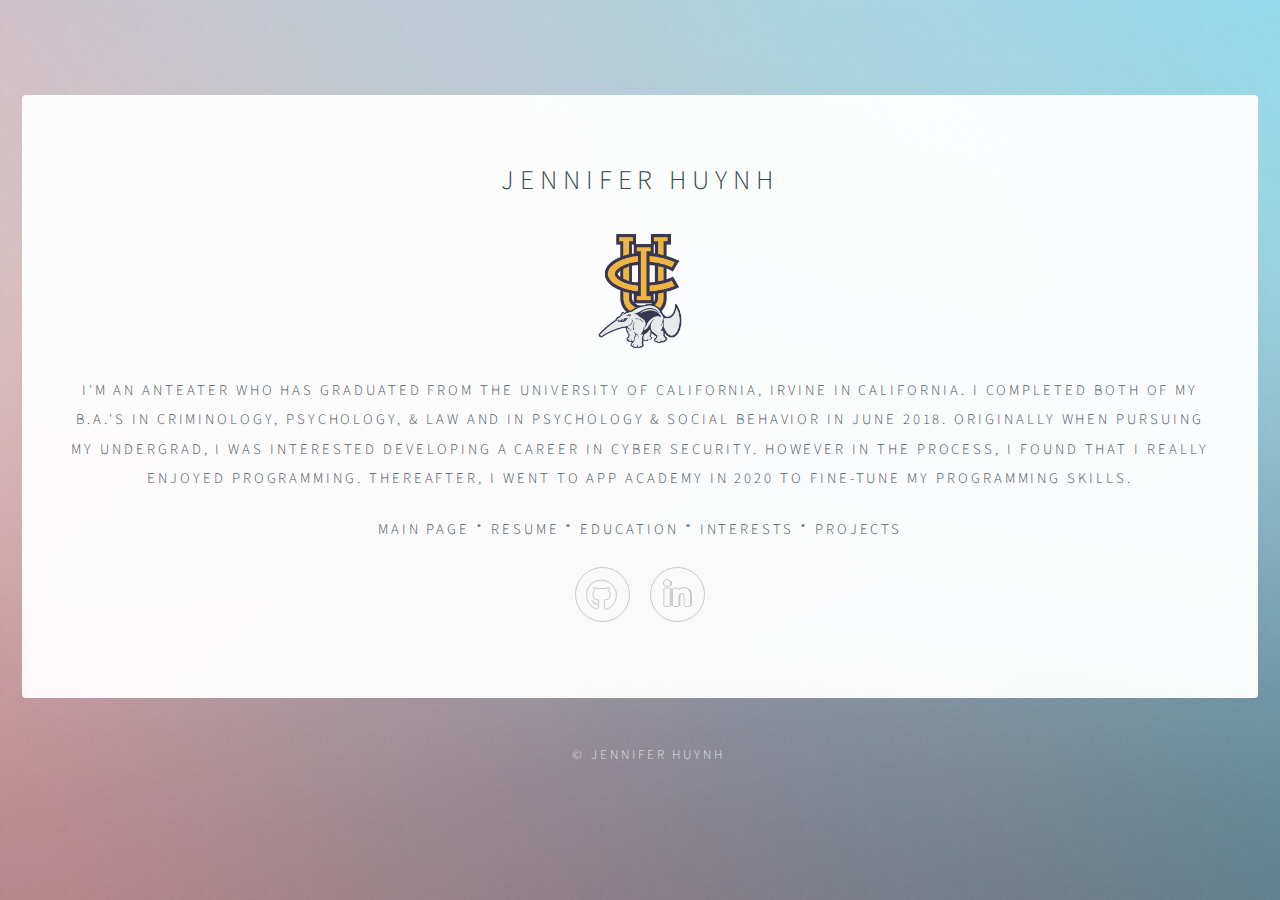
==== education.html @ b7edc80c "Adding interests and projects" ====
<!DOCTYPE HTML>

<html>

<head>
  <title>Jennifer Huynh</title>
  <meta charset="utf-8" />
  <meta name="viewport" content="width=device-width, initial-scale=1, user-scalable=no" />
  <link rel="stylesheet" href="assets/css/main.css" />
  <link rel="stylesheet" href="https://cdnjs.cloudflare.com/ajax/libs/font-awesome/4.7.0/css/font-awesome.min.css">
  <noscript>
    <link rel="stylesheet" href="assets/css/noscript.css" /></noscript>
</head>

<body class="is-preload">

  <!-- Wrapper -->
  <div id="wrapper">

    <!-- Main -->
    <section>
      <div id="main">

        <header>
          <h1>Jennifer Huynh</h1>
          <a target="_blank" href="https://cls.soceco.uci.edu/pages/undergraduate-program"><img src="images/ucirvine.png" alt="Click to learn about my major and what I studied in my undergrad."
              style="height: 150px" /></a>
          <p>I'm an anteater who has graduated from the University of California, Irvine in California.  I completed both of my B.A.'s in Criminology, Psychology, & Law and in Psychology & Social Behavior in June 2018.  Originally when pursuing my undergrad, I was interested developing a career in cyber security.  However in the process, I found that I really enjoyed programming.  Thereafter, I went to App Academy in 2020 to fine-tune my programming skills.</p>
        </header>
  
            <div>
              <p>
                <a href="index.html">Main Page *</a>
                <a target="_blank" href="Jennifer_Huynh_Resume.pdf">Resume *</a>
                <a href="education.html">Education *</a>
                <a href="interests.html">Interests *</a>
                <a href="projects.html">Projects</a>
              </p>
            </div>
  
        <footer>
          <ul class="icons">
            <li><a target="_blank" href="https://github.com/jennhuynh02" class="icon brands fa-github">Github</a></li>
            <li><a target="_blank" href="https://www.linkedin.com/in/jenniferanhhuynh/" class="icon brands fa-linkedin">LinkedIn</a></li>
          </ul>
        </footer>
      </section>
      </div>

    <!-- Footer -->
    <footer id="footer">
      <ul class="copyright">
        <li>&copy; Jennifer Huynh</li>
        </li>
      </ul>
    </footer>

  </div>

  <!-- Scripts -->
  <script>
    if ('addEventListener' in window) {
      window.addEventListener('load', function () { document.body.className = document.body.className.replace(/\bis-preload\b/, ''); });
      document.body.className += (navigator.userAgent.match(/(MSIE|rv:11\.0)/) ? ' is-ie' : '');
    }
  </script>

</body>

</html>
---- assets/css/main.css ----
@import url(fontawesome-all.min.css);
@import url("https://fonts.googleapis.com/css?family=Source+Sans+Pro:300");

/*
	Identity by HTML5 UP
	html5up.net | @ajlkn
	Free for personal and commercial use under the CCA 3.0 license (html5up.net/license)
*/

/* Icon (alt) */

	html, body, div, span, applet, object,
	iframe, h1, h2, h3, h4, h5, h6, p, blockquote,
	pre, a, abbr, acronym, address, big, cite,
	code, del, dfn, em, img, ins, kbd, q, s, samp,
	small, strike, strong, sub, sup, tt, var, b,
	u, i, center, dl, dt, dd, ol, ul, li, fieldset,
	form, label, legend, table, caption, tbody,
	tfoot, thead, tr, th, td, article, aside,
	canvas, details, embed, figure, figcaption,
	footer, header, hgroup, menu, nav, output, ruby,
	section, summary, time, mark, audio, video {
		margin: 0;
		padding: 0;
		border: 0;
		font-size: 100%;
		font: inherit;
		vertical-align: baseline;
	}

	article, aside, details, figcaption, figure,
	footer, header, hgroup, menu, nav, section {
		display: block;
	}

	body {
		line-height: 1;
	}

	ol, ul {
		list-style: none;
	}

	blockquote, q {
		quotes: none;
	}

		blockquote:before, blockquote:after, q:before, q:after {
			content: '';
			content: none;
		}

	table {
		border-collapse: collapse;
		border-spacing: 0;
	}

	body {
		-webkit-text-size-adjust: none;
	}

	mark {
		background-color: transparent;
		color: inherit;
	}

	input::-moz-focus-inner {
		border: 0;
		padding: 0;
	}

	input, select, textarea {
		-moz-appearance: none;
		-webkit-appearance: none;
		-ms-appearance: none;
		appearance: none;
	}

/* Basic */

	@media screen and (max-width: 480px) {

		html, body {
			min-width: 320px;
		}

	}

	html {
		box-sizing: border-box;
	}

	*, *:before, *:after {
		box-sizing: inherit;
	}

	body.is-preload *, body.is-preload *:before, body.is-preload *:after {
		-moz-animation: none !important;
		-webkit-animation: none !important;
		-ms-animation: none !important;
		animation: none !important;
		-moz-transition: none !important;
		-webkit-transition: none !important;
		-ms-transition: none !important;
		transition: none !important;
	}

	html {
		height: 100%;
	}

	body {
		height: 100%;
		background-color: #ffffff;
		background-image: url("images/overlay.png"), -moz-linear-gradient(60deg, rgba(255, 165, 150, 0.5) 5%, rgba(0, 228, 255, 0.35)), url("../../images/bg.jpg");
		background-image: url("images/overlay.png"), -webkit-linear-gradient(60deg, rgba(255, 165, 150, 0.5) 5%, rgba(0, 228, 255, 0.35)), url("../../images/bg.jpg");
		background-image: url("images/overlay.png"), -ms-linear-gradient(60deg, rgba(255, 165, 150, 0.5) 5%, rgba(0, 228, 255, 0.35)), url("../../images/bg.jpg");
		background-image: url("images/overlay.png"), linear-gradient(60deg, rgba(255, 165, 150, 0.5) 5%, rgba(0, 228, 255, 0.35)), url("../../images/bg.jpg");
		background-repeat: repeat,			no-repeat,			no-repeat;
		background-size: 100px 100px, cover,				cover;
		background-position: top left,		center center,		bottom center;
		background-attachment: fixed,			fixed,				fixed;
	}

		body:after {
			content: '';
			display: block;
			position: fixed;
			top: 0;
			left: 0;
			width: 100%;
			height: inherit;
			opacity: 0;
			z-index: 1;
			background-color: #ffffff;
			background-image: url("images/overlay.png"), -moz-linear-gradient(60deg, rgba(255, 165, 150, 0.5) 5%, rgba(0, 228, 255, 0.35));
			background-image: url("images/overlay.png"), -webkit-linear-gradient(60deg, rgba(255, 165, 150, 0.5) 5%, rgba(0, 228, 255, 0.35));
			background-image: url("images/overlay.png"), -ms-linear-gradient(60deg, rgba(255, 165, 150, 0.5) 5%, rgba(0, 228, 255, 0.35));
			background-image: url("images/overlay.png"), linear-gradient(60deg, rgba(255, 165, 150, 0.5) 5%, rgba(0, 228, 255, 0.35));
			background-repeat: repeat,			no-repeat;
			background-size: 100px 100px, cover;
			background-position: top left,		center center;
			-moz-transition: opacity 1.75s ease-out;
			-webkit-transition: opacity 1.75s ease-out;
			-ms-transition: opacity 1.75s ease-out;
			transition: opacity 1.75s ease-out;
		}

		body.is-preload:after {
			opacity: 1;
		}

/* Type */

	body, input, select, textarea {
		color: #414f57;
		font-family: "Source Sans Pro", Helvetica, sans-serif;
		font-size: 14pt;
		font-weight: 300;
		line-height: 2;
		letter-spacing: 0.2em;
		text-transform: uppercase;
	}

		@media screen and (max-width: 1680px) {

			body, input, select, textarea {
				font-size: 11pt;
			}

		}

		@media screen and (max-width: 480px) {

			body, input, select, textarea {
				font-size: 10pt;
				line-height: 1.75;
			}

		}

	a {
		-moz-transition: color 0.2s ease, border-color 0.2s ease;
		-webkit-transition: color 0.2s ease, border-color 0.2s ease;
		-ms-transition: color 0.2s ease, border-color 0.2s ease;
		transition: color 0.2s ease, border-color 0.2s ease;
		color: inherit;
		text-decoration: none;
	}

		a:before {
			-moz-transition: color 0.2s ease, text-shadow 0.2s ease;
			-webkit-transition: color 0.2s ease, text-shadow 0.2s ease;
			-ms-transition: color 0.2s ease, text-shadow 0.2s ease;
			transition: color 0.2s ease, text-shadow 0.2s ease;
		}

		a:hover {
			color: #ff7496;
		}

	strong, b {
		color: #313f47;
	}

	em, i {
		font-style: italic;
	}

	p {
		margin: 0 0 1.5em 0;
	}

	h1, h2, h3, h4, h5, h6 {
		color: #313f47;
		line-height: 1.5;
		margin: 0 0 0.75em 0;
	}

		h1 a, h2 a, h3 a, h4 a, h5 a, h6 a {
			color: inherit;
			text-decoration: none;
		}

	h1 {
		font-size: 1.85em;
		letter-spacing: 0.22em;
		margin: 0 0 0.525em 0;
	}

	h2 {
		font-size: 1.25em;
	}

	h3 {
		font-size: 1em;
	}

	h4 {
		font-size: 1em;
	}

	h5 {
		font-size: 1em;
	}

	h6 {
		font-size: 1em;
	}

	@media screen and (max-width: 480px) {

		h1 {
			font-size: 1.65em;
		}

	}

	sub {
		font-size: 0.8em;
		position: relative;
		top: 0.5em;
	}

	sup {
		font-size: 0.8em;
		position: relative;
		top: -0.5em;
	}

	hr {
		border: 0;
		border-bottom: solid 1px #c8cccf;
		margin: 3em 0;
	}

/* Form */

	form {
		margin: 0 0 1.5em 0;
	}

		form > :last-child {
			margin-bottom: 0;
		}

		form > .fields {
			display: -moz-flex;
			display: -webkit-flex;
			display: -ms-flex;
			display: flex;
			-moz-flex-wrap: wrap;
			-webkit-flex-wrap: wrap;
			-ms-flex-wrap: wrap;
			flex-wrap: wrap;
			width: calc(100% + 2.25em);
			margin: -1.125em 0 1.5em -1.125em;
		}

			form > .fields > .field {
				-moz-flex-grow: 0;
				-webkit-flex-grow: 0;
				-ms-flex-grow: 0;
				flex-grow: 0;
				-moz-flex-shrink: 0;
				-webkit-flex-shrink: 0;
				-ms-flex-shrink: 0;
				flex-shrink: 0;
				padding: 1.125em 0 0 1.125em;
				width: calc(100% - 1.125em);
			}

				form > .fields > .field.half {
					width: calc(50% - 0.5625em);
				}

				form > .fields > .field.third {
					width: calc(100%/3 - 0.375em);
				}

				form > .fields > .field.quarter {
					width: calc(25% - 0.28125em);
				}

		@media screen and (max-width: 480px) {

			form > .fields {
				width: calc(100% + 2.25em);
				margin: -1.125em 0 1.5em -1.125em;
			}

				form > .fields > .field {
					padding: 1.125em 0 0 1.125em;
					width: calc(100% - 1.125em);
				}

					form > .fields > .field.half {
						width: calc(100% - 1.125em);
					}

					form > .fields > .field.third {
						width: calc(100% - 1.125em);
					}

					form > .fields > .field.quarter {
						width: calc(100% - 1.125em);
					}

		}

	label {
		color: #313f47;
		display: block;
		font-size: 0.9em;
		margin: 0 0 0.75em 0;
	}

	input[type="text"],
	input[type="password"],
	input[type="email"],
	input[type="tel"],
	select,
	textarea {
		-moz-appearance: none;
		-webkit-appearance: none;
		-ms-appearance: none;
		appearance: none;
		border-radius: 4px;
		border: solid 1px #c8cccf;
		color: inherit;
		display: block;
		outline: 0;
		padding: 0 1em;
		text-decoration: none;
		width: 100%;
	}

		input[type="text"]:invalid,
		input[type="password"]:invalid,
		input[type="email"]:invalid,
		input[type="tel"]:invalid,
		select:invalid,
		textarea:invalid {
			box-shadow: none;
		}

		input[type="text"]:focus,
		input[type="password"]:focus,
		input[type="email"]:focus,
		input[type="tel"]:focus,
		select:focus,
		textarea:focus {
			border-color: #ff7496;
		}

	select {
		background-image: url("data:image/svg+xml;charset=utf8,%3Csvg xmlns='http://www.w3.org/2000/svg' width='40' height='40' preserveAspectRatio='none' viewBox='0 0 40 40'%3E%3Cpath d='M9.4,12.3l10.4,10.4l10.4-10.4c0.2-0.2,0.5-0.4,0.9-0.4c0.3,0,0.6,0.1,0.9,0.4l3.3,3.3c0.2,0.2,0.4,0.5,0.4,0.9 c0,0.4-0.1,0.6-0.4,0.9L20.7,31.9c-0.2,0.2-0.5,0.4-0.9,0.4c-0.3,0-0.6-0.1-0.9-0.4L4.3,17.3c-0.2-0.2-0.4-0.5-0.4-0.9 c0-0.4,0.1-0.6,0.4-0.9l3.3-3.3c0.2-0.2,0.5-0.4,0.9-0.4S9.1,12.1,9.4,12.3z' fill='%23c8cccf' /%3E%3C/svg%3E");
		background-size: 1.25rem;
		background-repeat: no-repeat;
		background-position: calc(100% - 1rem) center;
		height: 2.75em;
		padding-right: 2.75em;
		text-overflow: ellipsis;
	}

		select option {
			color: #313f47;
			background: #ffffff;
		}

		select:focus::-ms-value {
			background-color: transparent;
		}

		select::-ms-expand {
			display: none;
		}

	input[type="text"],
	input[type="password"],
	input[type="email"],
	select {
		height: 2.75em;
	}

	textarea {
		padding: 0.75em 1em;
	}

	input[type="checkbox"],
	input[type="radio"] {
		-moz-appearance: none;
		-webkit-appearance: none;
		-ms-appearance: none;
		appearance: none;
		display: block;
		float: left;
		margin-right: -2em;
		opacity: 0;
		width: 1em;
		z-index: -1;
	}

		input[type="checkbox"] + label,
		input[type="radio"] + label {
			text-decoration: none;
			color: #414f57;
			cursor: pointer;
			display: inline-block;
			font-size: 1em;
			font-weight: 300;
			padding-left: 2.4em;
			padding-right: 0.75em;
			position: relative;
		}

			input[type="checkbox"] + label:before,
			input[type="radio"] + label:before {
				-moz-osx-font-smoothing: grayscale;
				-webkit-font-smoothing: antialiased;
				display: inline-block;
				font-style: normal;
				font-variant: normal;
				text-rendering: auto;
				line-height: 1;
				text-transform: none !important;
				font-family: 'Font Awesome 5 Free';
				font-weight: 900;
			}

			input[type="checkbox"] + label:before,
			input[type="radio"] + label:before {
				border-radius: 4px;
				border: solid 1px #c8cccf;
				content: '';
				display: inline-block;
				font-size: 0.8em;
				height: 2.0625em;
				left: 0;
				line-height: 2.0625em;
				position: absolute;
				text-align: center;
				top: 0.15em;
				width: 2.0625em;
			}

		input[type="checkbox"]:checked + label:before,
		input[type="radio"]:checked + label:before {
			color: #ff7496;
			content: '\f00c';
		}

		input[type="checkbox"]:focus + label:before,
		input[type="radio"]:focus + label:before {
			border-color: #ff7496;
		}

	input[type="checkbox"] + label:before {
		border-radius: 4px;
	}

	input[type="radio"] + label:before {
		border-radius: 100%;
	}

	::-webkit-input-placeholder {
		color: #616f77 !important;
		opacity: 1.0;
	}

	:-moz-placeholder {
		color: #616f77 !important;
		opacity: 1.0;
	}

	::-moz-placeholder {
		color: #616f77 !important;
		opacity: 1.0;
	}

	:-ms-input-placeholder {
		color: #616f77 !important;
		opacity: 1.0;
	}

/* Icon */

	.icon {
		text-decoration: none;
		position: relative;
		border-bottom: none;
	}

		.icon:before {
			-moz-osx-font-smoothing: grayscale;
			-webkit-font-smoothing: antialiased;
			display: inline-block;
			font-style: normal;
			font-variant: normal;
			text-rendering: auto;
			line-height: 1;
			text-transform: none !important;
			font-family: 'Font Awesome 5 Free';
			font-weight: 400;
		}

		.icon > .label {
			display: none;
		}

		.icon:before {
			line-height: inherit;
		}

		.icon.solid:before {
			font-weight: 900;
		}

		.icon.brands:before {
			font-family: 'Font Awesome 5 Brands';
		}

/* List */

	ol {
		list-style: decimal;
		margin: 0 0 1.5em 0;
		padding-left: 1.25em;
	}

		ol li {
			padding-left: 0.25em;
		}

	ul {
		list-style: disc;
		margin: 0 0 1.5em 0;
		padding-left: 1em;
	}

		ul li {
			padding-left: 0.5em;
		}

		ul.alt {
			list-style: none;
			padding-left: 0;
		}

			ul.alt li {
				border-top: solid 1px #c8cccf;
				padding: 0.5em 0;
			}

				ul.alt li:first-child {
					border-top: 0;
					padding-top: 0;
				}

	dl {
		margin: 0 0 1.5em 0;
	}

		dl dt {
			display: block;
			margin: 0 0 0.75em 0;
		}

		dl dd {
			margin-left: 1.5em;
		}

/* Actions */

	ul.actions {
		display: -moz-flex;
		display: -webkit-flex;
		display: -ms-flex;
		display: flex;
		cursor: default;
		list-style: none;
		margin-left: -0.75em;
		padding-left: 0;
	}

		ul.actions li {
			padding: 0 0 0 0.75em;
			vertical-align: middle;
		}

		ul.actions.special {
			-moz-justify-content: center;
			-webkit-justify-content: center;
			-ms-justify-content: center;
			justify-content: center;
			width: 100%;
			margin-left: 0;
		}

			ul.actions.special li:first-child {
				padding-left: 0;
			}

		ul.actions.stacked {
			-moz-flex-direction: column;
			-webkit-flex-direction: column;
			-ms-flex-direction: column;
			flex-direction: column;
			margin-left: 0;
		}

			ul.actions.stacked li {
				padding: 0.975em 0 0 0;
			}

				ul.actions.stacked li:first-child {
					padding-top: 0;
				}

		ul.actions.fit {
			width: calc(100% + 0.75em);
		}

			ul.actions.fit li {
				-moz-flex-grow: 1;
				-webkit-flex-grow: 1;
				-ms-flex-grow: 1;
				flex-grow: 1;
				-moz-flex-shrink: 1;
				-webkit-flex-shrink: 1;
				-ms-flex-shrink: 1;
				flex-shrink: 1;
				width: 100%;
			}

				ul.actions.fit li > * {
					width: 100%;
				}

			ul.actions.fit.stacked {
				width: 100%;
			}

		@media screen and (max-width: 480px) {

			ul.actions:not(.fixed) {
				-moz-flex-direction: column;
				-webkit-flex-direction: column;
				-ms-flex-direction: column;
				flex-direction: column;
				margin-left: 0;
				width: 100% !important;
			}

				ul.actions:not(.fixed) li {
					-moz-flex-grow: 1;
					-webkit-flex-grow: 1;
					-ms-flex-grow: 1;
					flex-grow: 1;
					-moz-flex-shrink: 1;
					-webkit-flex-shrink: 1;
					-ms-flex-shrink: 1;
					flex-shrink: 1;
					padding: 0.75em 0 0 0;
					text-align: center;
					width: 100%;
				}

					ul.actions:not(.fixed) li > * {
						width: 100%;
					}

					ul.actions:not(.fixed) li:first-child {
						padding-top: 0;
					}

					ul.actions:not(.fixed) li input[type="submit"],
					ul.actions:not(.fixed) li input[type="reset"],
					ul.actions:not(.fixed) li input[type="button"],
					ul.actions:not(.fixed) li button,
					ul.actions:not(.fixed) li .button {
						width: 100%;
					}

						ul.actions:not(.fixed) li input[type="submit"].icon:before,
						ul.actions:not(.fixed) li input[type="reset"].icon:before,
						ul.actions:not(.fixed) li input[type="button"].icon:before,
						ul.actions:not(.fixed) li button.icon:before,
						ul.actions:not(.fixed) li .button.icon:before {
							margin-left: -0.5rem;
						}

		}

/* Icons */

	ul.icons {
		cursor: default;
		list-style: none;
		padding-left: 0;
		margin-top: -0.675em;
	}

		ul.icons li {
			display: inline-block;
			padding: 0.675em 0.5em;
		}

			ul.icons li a {
				text-decoration: none;
				position: relative;
				display: block;
				width: 3.75em;
				height: 3.75em;
				border-radius: 100%;
				border: solid 1px #c8cccf;
				line-height: 3.75em;
				overflow: hidden;
				text-align: center;
				text-indent: 3.75em;
				white-space: nowrap;
			}

				ul.icons li a:before {
					-moz-osx-font-smoothing: grayscale;
					-webkit-font-smoothing: antialiased;
					display: inline-block;
					font-style: normal;
					font-variant: normal;
					text-rendering: auto;
					line-height: 1;
					text-transform: none !important;
					font-family: 'Font Awesome 5 Free';
					font-weight: 400;
				}

				ul.icons li a:before {
					color: #ffffff;
					text-shadow: 1.25px 0px 0px #c8cccf, -1.25px 0px 0px #c8cccf, 0px 1.25px 0px #c8cccf, 0px -1.25px 0px #c8cccf;
				}

				ul.icons li a:hover:before {
					text-shadow: 1.25px 0px 0px #ff7496, -1.25px 0px 0px #ff7496, 0px 1.25px 0px #ff7496, 0px -1.25px 0px #ff7496;
				}

				ul.icons li a:before {
					position: absolute;
					top: 0;
					left: 0;
					width: inherit;
					height: inherit;
					font-size: 1.85rem;
					line-height: inherit;
					text-align: center;
					text-indent: 0;
				}

				ul.icons li a:hover {
					border-color: #ff7496;
				}

		@media screen and (max-width: 480px) {

			ul.icons li a:before {
				font-size: 1.5rem;
			}

		}

/* Button */

	input[type="submit"],
	input[type="reset"],
	input[type="button"],
	button,
	.button {
		-moz-appearance: none;
		-webkit-appearance: none;
		-ms-appearance: none;
		appearance: none;
		-moz-transition: background-color 0.2s ease-in-out, border-color 0.2s ease-in-out, color 0.2s ease-in-out;
		-webkit-transition: background-color 0.2s ease-in-out, border-color 0.2s ease-in-out, color 0.2s ease-in-out;
		-ms-transition: background-color 0.2s ease-in-out, border-color 0.2s ease-in-out, color 0.2s ease-in-out;
		transition: background-color 0.2s ease-in-out, border-color 0.2s ease-in-out, color 0.2s ease-in-out;
		display: inline-block;
		height: 2.75em;
		line-height: 2.75em;
		padding: 0 1.5em;
		background-color: transparent;
		border-radius: 4px;
		border: solid 1px #c8cccf;
		color: #414f57 !important;
		cursor: pointer;
		text-align: center;
		text-decoration: none;
		white-space: nowrap;
	}

		input[type="submit"]:hover,
		input[type="reset"]:hover,
		input[type="button"]:hover,
		button:hover,
		.button:hover {
			border-color: #ff7496;
			color: #ff7496 !important;
		}

		input[type="submit"].icon,
		input[type="reset"].icon,
		input[type="button"].icon,
		button.icon,
		.button.icon {
			padding-left: 1.35em;
		}

			input[type="submit"].icon:before,
			input[type="reset"].icon:before,
			input[type="button"].icon:before,
			button.icon:before,
			.button.icon:before {
				margin-right: 0.5em;
			}

		input[type="submit"].fit,
		input[type="reset"].fit,
		input[type="button"].fit,
		button.fit,
		.button.fit {
			width: 100%;
		}

		input[type="submit"].small,
		input[type="reset"].small,
		input[type="button"].small,
		button.small,
		.button.small {
			font-size: 0.8em;
		}

		input[type="submit"].large,
		input[type="reset"].large,
		input[type="button"].large,
		button.large,
		.button.large {
			font-size: 1.35em;
		}

		input[type="submit"].disabled, input[type="submit"]:disabled,
		input[type="reset"].disabled,
		input[type="reset"]:disabled,
		input[type="button"].disabled,
		input[type="button"]:disabled,
		button.disabled,
		button:disabled,
		.button.disabled,
		.button:disabled {
			pointer-events: none;
			opacity: 0.5;
		}

/* Main */

	#main {
		-moz-transform-origin: 50% 50%;
		-webkit-transform-origin: 50% 50%;
		-ms-transform-origin: 50% 50%;
		transform-origin: 50% 50%;
		-moz-transform: rotateX(0deg);
		-webkit-transform: rotateX(0deg);
		-ms-transform: rotateX(0deg);
		transform: rotateX(0deg);
		-moz-transition: opacity 1s ease, -moz-transform 1s ease;
		-webkit-transition: opacity 1s ease, -webkit-transform 1s ease;
		-ms-transition: opacity 1s ease, -ms-transform 1s ease;
		transition: opacity 1s ease, transform 1s ease;
		padding: 4.5em 3em 3em 3em ;
		background: #ffffff;
		border-radius: 4px;
		cursor: default;
		max-width: 100%;
		opacity: 0.95;
		position: relative;
		text-align: center;
	}

		#main .avatar {
			position: relative;
			display: block;
			margin-bottom: 1.5em;
		}

			#main .avatar img {
				display: block;
				margin: 0 auto;
				box-shadow: 0 0 0 1.5em #ffffff;
			}

			#main .avatar:before {
				content: '';
				display: block;
				position: absolute;
				top: 50%;
				left: -3em;
				width: calc(100% + 6em);
				height: 1px;
				z-index: -1;
				background: #c8cccf;
			}

		@media screen and (max-width: 480px) {

			#main {
				padding: 4em 2em 2.5em 2em ;
				width: 100%;
			}

				#main .avatar:before {
					left: -2em;
					width: calc(100% + 4em);
				}

		}

		body.is-preload #main {
			-moz-transform: rotateX(15deg);
			-webkit-transform: rotateX(15deg);
			-ms-transform: rotateX(15deg);
			transform: rotateX(15deg);
			opacity: 0;
		}

/* Footer */

	#footer {
		-moz-align-self: -moz-flex-end;
		-webkit-align-self: -webkit-flex-end;
		-ms-align-self: -ms-flex-end;
		align-self: flex-end;
		width: 100%;
		padding: 1.5em 0 0 0;
		color: rgba(255, 255, 255, 0.75);
		cursor: default;
		text-align: center;
	}

		#footer .copyright {
			margin: 0;
			padding: 0;
			font-size: 0.9em;
			list-style: none;
		}

			#footer .copyright li {
				display: inline-block;
				margin: 0 0 0 0.45em;
				padding: 0 0 0 0.85em;
				border-left: solid 1px rgba(255, 255, 255, 0.5);
				line-height: 1;
			}

				#footer .copyright li:first-child {
					border-left: 0;
				}

/* Wrapper */

	#wrapper {
		display: -moz-flex;
		display: -webkit-flex;
		display: -ms-flex;
		display: flex;
		-moz-align-items: center;
		-webkit-align-items: center;
		-ms-align-items: center;
		align-items: center;
		-moz-justify-content: space-between;
		-webkit-justify-content: space-between;
		-ms-justify-content: space-between;
		justify-content: space-between;
		-moz-flex-direction: column;
		-webkit-flex-direction: column;
		-ms-flex-direction: column;
		flex-direction: column;
		-moz-perspective: 1000px;
		-webkit-perspective: 1000px;
		-ms-perspective: 1000px;
		perspective: 1000px;
		position: relative;
		min-height: 80%;
		padding: 1.5em;
		z-index: 2;
		text-align: -webkit-center;
	}

		#wrapper > * {
			z-index: 1;
		}

		#wrapper:before {
			content: '';
			display: block;
		}

		@media screen and (max-width: 360px) {

			#wrapper {
				padding: 0.75em;
			}

		}

		body.is-ie #wrapper {
			height: 100%;
		}
		

/* .navlinks {
} */

.projects{
	display: flex;
	font-size: large;
}
---- assets/css/noscript.css ----
/*
	Identity by HTML5 UP
	html5up.net | @ajlkn
	Free for personal and commercial use under the CCA 3.0 license (html5up.net/license)
*/

/* Basic */

	body:after {
		display: none;
	}

/* Main */

	#main {
		-moz-transform: none !important;
		-webkit-transform: none !important;
		-ms-transform: none !important;
		transform: none !important;
		opacity: 1 !important;
	}
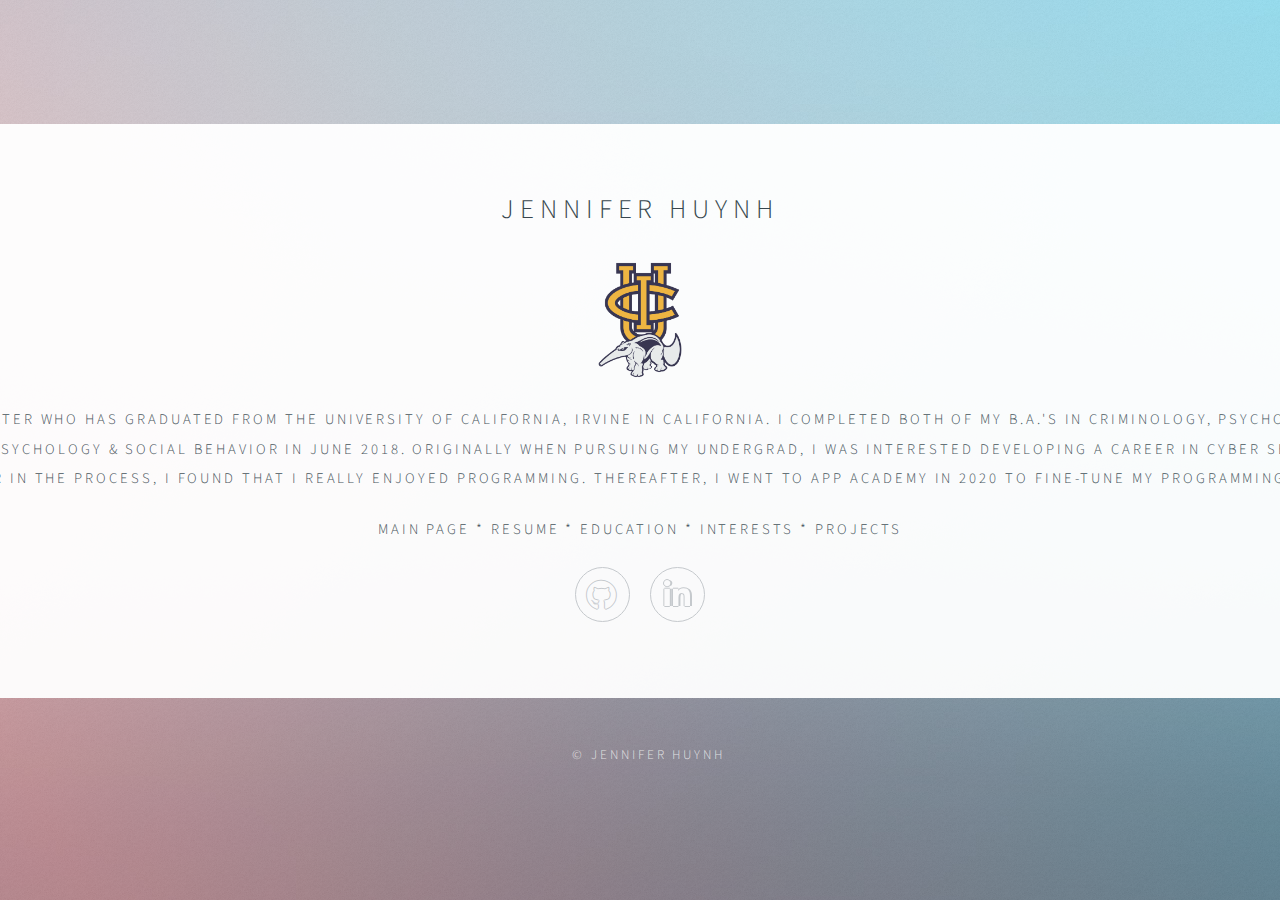
==== commit eb47b6da: "Adding width to main boxes" ====
--- a/education.html
+++ b/education.html
@@ -19,7 +19,7 @@
 
     <!-- Main -->
     <section>
-      <div id="main">
+      <div id="main" style="width: 1600px">
 
         <header>
           <h1>Jennifer Huynh</h1>
--- a/assets/css/main.css
+++ b/assets/css/main.css
@@ -1059,5 +1059,10 @@
 
 .projects{
 	display: flex;
+}
+
+#project {
+	display: flex;
 	font-size: large;
+	margin: 0px 20px 0px 20px;
 }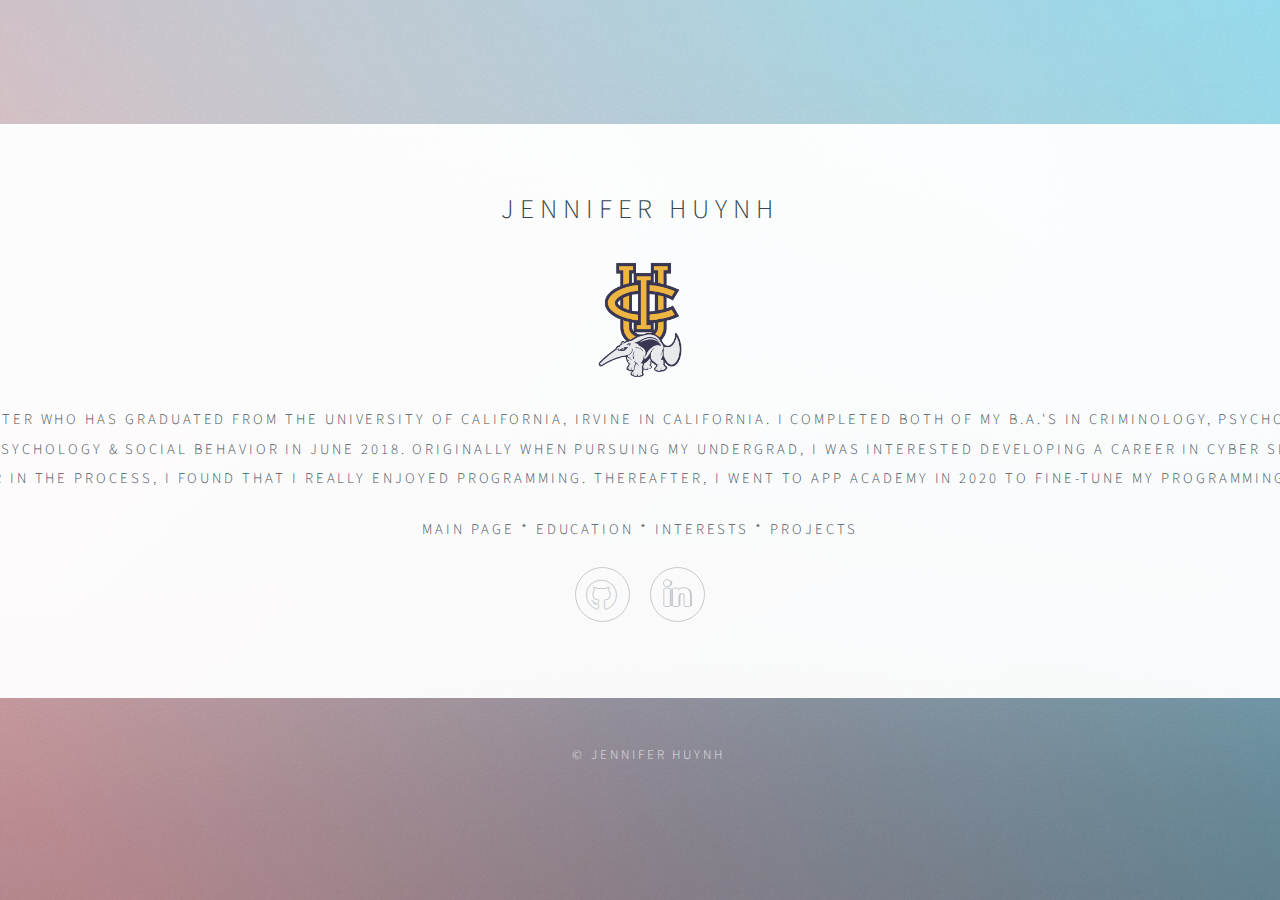
==== commit d3cf5aed: "Hiding resume on click from nav links" ====
--- a/education.html
+++ b/education.html
@@ -31,7 +31,7 @@
             <div>
               <p>
                 <a href="index.html">Main Page *</a>
-                <a target="_blank" href="Jennifer_Huynh_Resume.pdf">Resume *</a>
+                <!-- <a target="_blank" href="Jennifer_Huynh_Resume.pdf">Resume *</a> -->
                 <a href="education.html">Education *</a>
                 <a href="interests.html">Interests *</a>
                 <a href="projects.html">Projects</a>
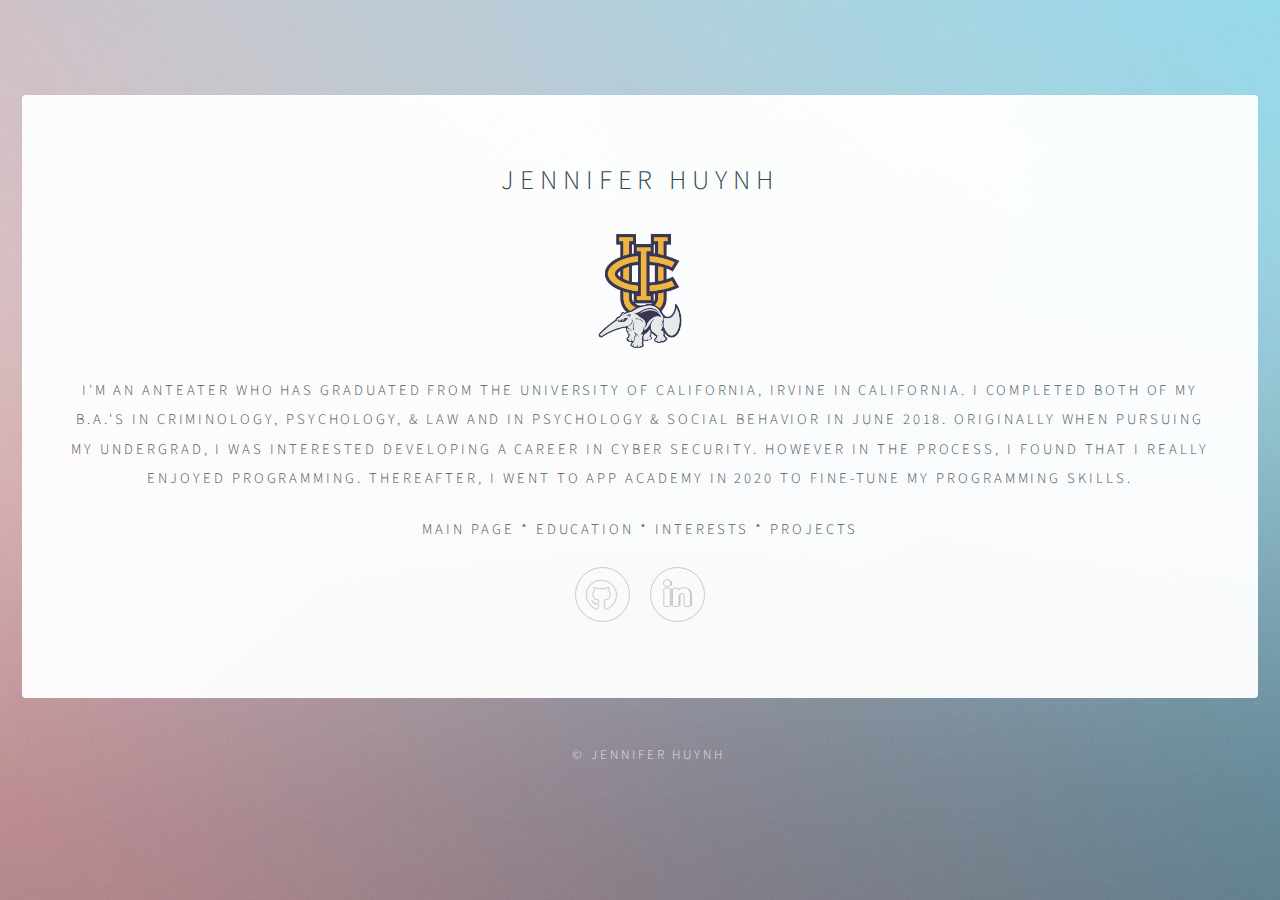
==== commit e5dfaf7c: "Resizing width to auto" ====
--- a/education.html
+++ b/education.html
@@ -19,7 +19,7 @@
 
     <!-- Main -->
     <section>
-      <div id="main" style="width: 1600px">
+      <div id="main" style="width: auto">
 
         <header>
           <h1>Jennifer Huynh</h1>
--- a/assets/css/main.css
+++ b/assets/css/main.css
@@ -529,6 +529,8 @@
 		text-decoration: none;
 		position: relative;
 		border-bottom: none;
+		height: 80px;
+    width: 80px;
 	}
 
 		.icon:before {
@@ -1065,4 +1067,21 @@
 	display: flex;
 	font-size: large;
 	margin: 0px 20px 0px 20px;
-}+}
+
+.major-icons {
+	list-style: none;
+	display: flex;
+}
+
+.major-icons div {
+  display: flex;
+  flex-direction: column;
+	align-items: center;
+}
+
+.major-icons span {
+  font-size: 1.1em;
+  padding-top: 10px;
+}
+
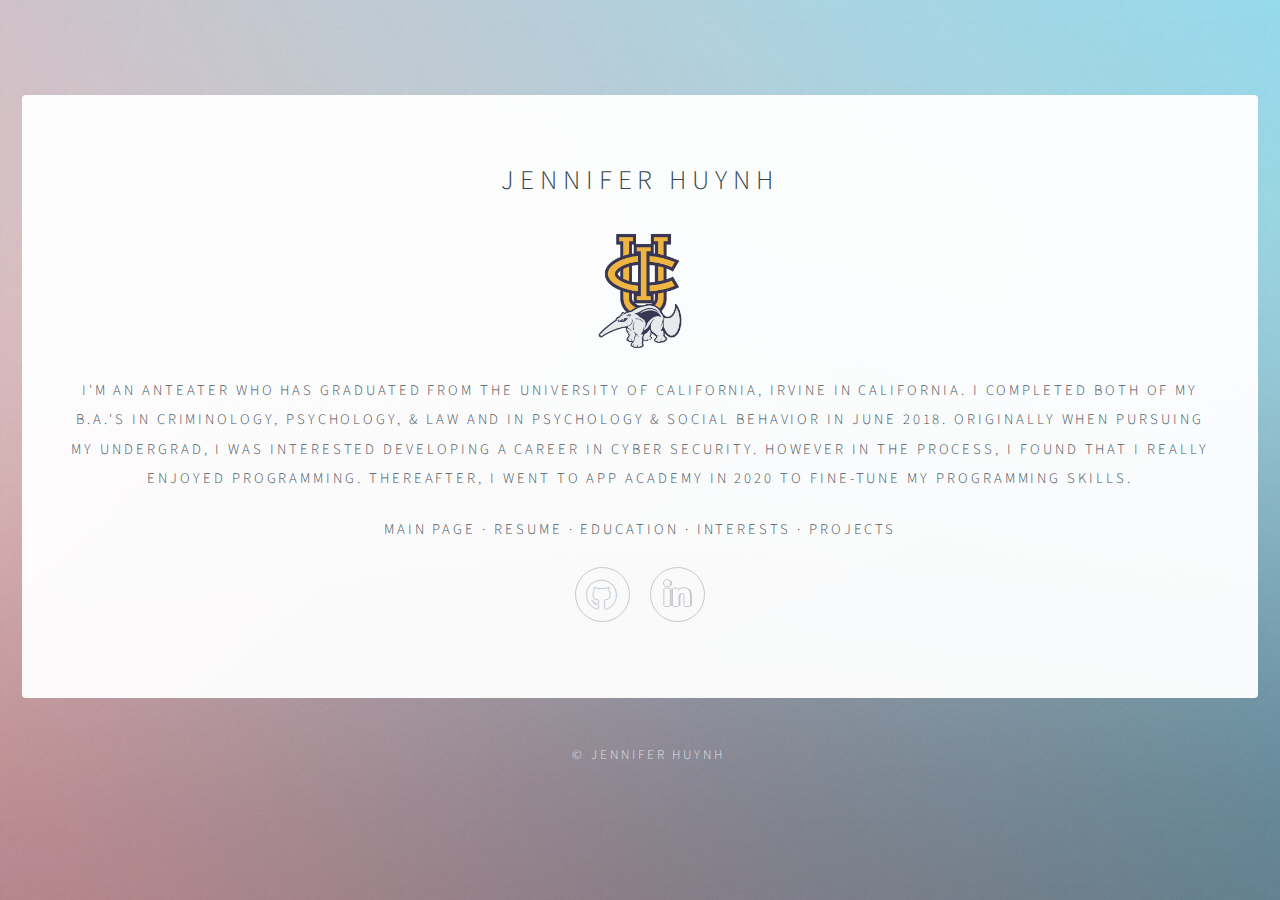
==== commit 511c000f: "Adding resume to all pages" ====
--- a/education.html
+++ b/education.html
@@ -30,10 +30,10 @@
   
             <div>
               <p>
-                <a href="index.html">Main Page *</a>
-                <!-- <a target="_blank" href="Jennifer_Huynh_Resume.pdf">Resume *</a> -->
-                <a href="education.html">Education *</a>
-                <a href="interests.html">Interests *</a>
+                <a href="index.html">Main Page ·</a>
+                <a target="_blank" href="Jennifer_Huynh_Resume.pdf">Resume · </a>
+                <a href="education.html">Education · </a>
+                <a href="interests.html">Interests · </a>
                 <a href="projects.html">Projects</a>
               </p>
             </div>
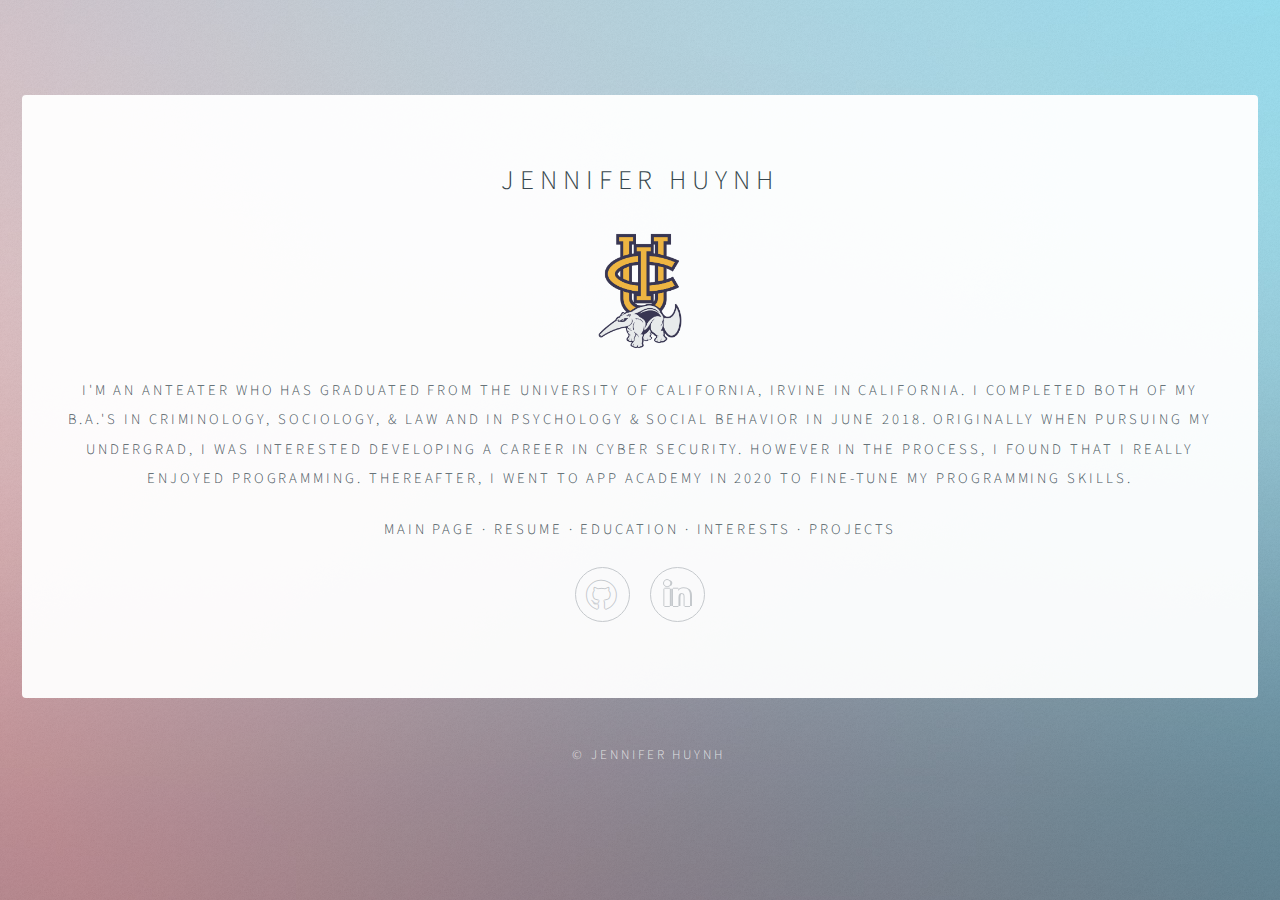
==== commit b11a4ebb: "Update resume and interests" ====
--- a/education.html
+++ b/education.html
@@ -25,7 +25,7 @@
           <h1>Jennifer Huynh</h1>
           <a target="_blank" href="https://cls.soceco.uci.edu/pages/undergraduate-program"><img src="images/ucirvine.png" alt="Click to learn about my major and what I studied in my undergrad."
               style="height: 150px" /></a>
-          <p>I'm an anteater who has graduated from the University of California, Irvine in California.  I completed both of my B.A.'s in Criminology, Psychology, & Law and in Psychology & Social Behavior in June 2018.  Originally when pursuing my undergrad, I was interested developing a career in cyber security.  However in the process, I found that I really enjoyed programming.  Thereafter, I went to App Academy in 2020 to fine-tune my programming skills.</p>
+          <p>I'm an anteater who has graduated from the University of California, Irvine in California.  I completed both of my B.A.'s in Criminology, Sociology, & Law and in Psychology & Social Behavior in June 2018.  Originally when pursuing my undergrad, I was interested developing a career in cyber security.  However in the process, I found that I really enjoyed programming.  Thereafter, I went to App Academy in 2020 to fine-tune my programming skills.</p>
         </header>
   
             <div>
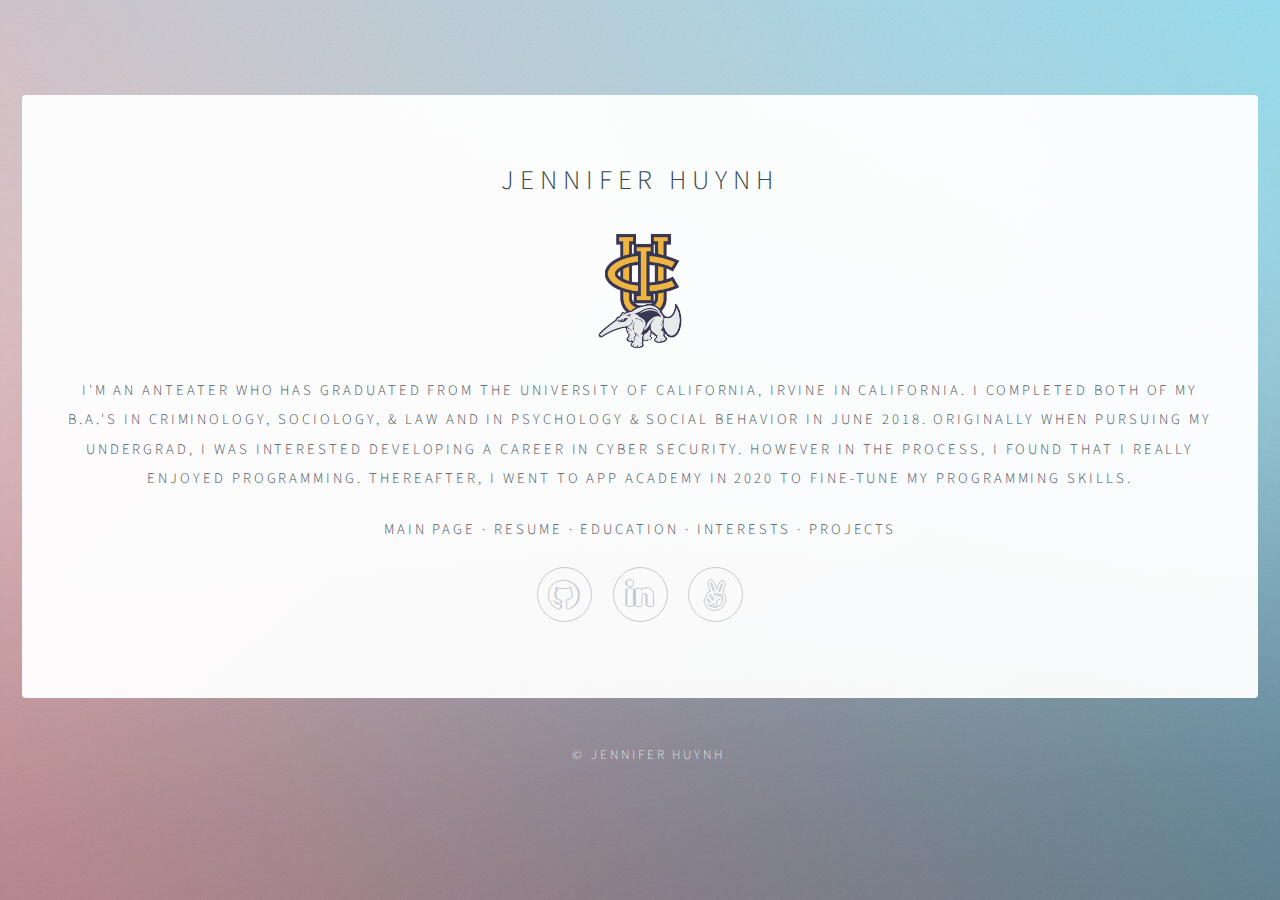
==== commit 808ccf0f: "Add Angel List link" ====
--- a/education.html
+++ b/education.html
@@ -42,6 +42,7 @@
           <ul class="icons">
             <li><a target="_blank" href="https://github.com/jennhuynh02" class="icon brands fa-github">Github</a></li>
             <li><a target="_blank" href="https://www.linkedin.com/in/jenniferanhhuynh/" class="icon brands fa-linkedin">LinkedIn</a></li>
+            <li><a target="_blank" href="https://angel.co/u/jennhuynh02" class="icon brands fa-angellist">Angel List</a></li>
           </ul>
         </footer>
       </section>
